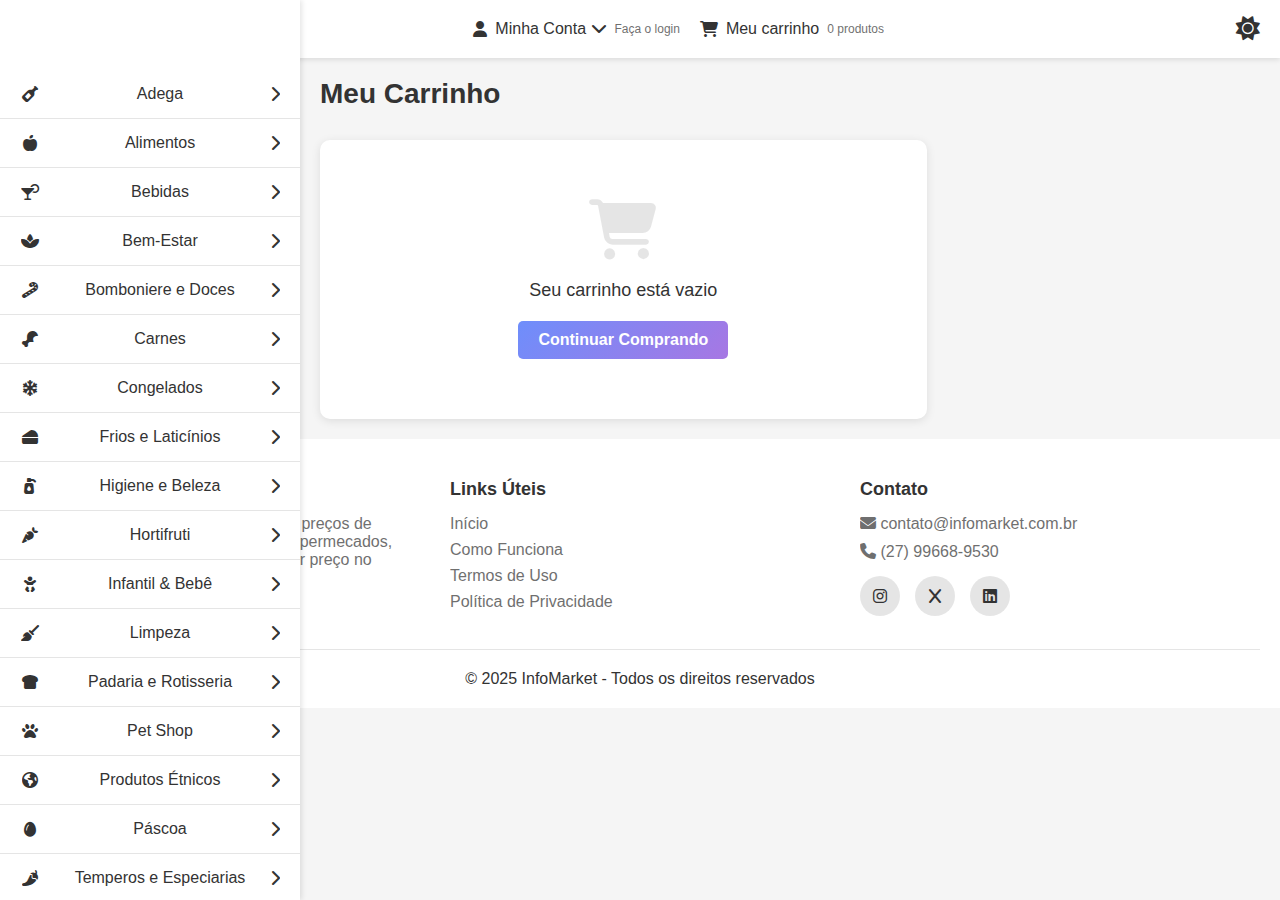
==== INFOMARKET - FRONTEND/cart.html @ f9a1de50 "Cart upload" ====
<!DOCTYPE html>
<html lang="pt-BR">
<head>
    <meta charset="UTF-8">
    <meta name="viewport" content="width=device-width, initial-scale=1.0">
    <title>Meu Carrinho - InfoMarket</title>
    <link rel="stylesheet" href="styles.css">
    <link rel="stylesheet" href="cart-styles.css">
    <link rel="stylesheet" href="https://cdnjs.cloudflare.com/ajax/libs/font-awesome/6.4.0/css/all.min.css">
</head>
<body class="light-mode">
    <!-- HEADER -->
    <header>
        <div class="menu-toggle" id="menu-toggle">
            <i class="fas fa-bars"></i>
        </div>
        <div class="logo">
            <h1>InfoMarket</h1>
        </div>
        <div class="user-actions">
            <div class="account">
                <a href="login.html">
                    <i class="fas fa-user"></i>
                    <span>Minha Conta <i class="fas fa-chevron-down"></i></span>
                    <div class="account-info">Faça o login</div>
                </a>
            </div>
            <div class="cart">
                <a href="cart.html" class="active">
                    <i class="fas fa-shopping-cart"></i>
                    <span>Meu carrinho</span>
                    <div class="cart-info"><span id="cart-count">0</span> produtos</div>
                </a>
            </div>
        </div>
        <div class="theme-toggle">
            <button id="theme-toggle-btn" aria-label="Alternar tema">
                <i class="fas fa-sun"></i>
            </button>
        </div>
    </header>

    <!-- BARRA LATERAL -->
    <aside class="sidebar" id="sidebar">
        <nav>
            <ul>
                <li><a href="#"><i class="fas fa-wine-bottle"></i> Adega <i class="fas fa-chevron-right"></i></a></li>
                <li><a href="#"><i class="fas fa-apple-alt"></i> Alimentos <i class="fas fa-chevron-right"></i></a></li>
                <li><a href="#"><i class="fas fa-cocktail"></i> Bebidas <i class="fas fa-chevron-right"></i></a></li>
                <li><a href="#"><i class="fas fa-spa"></i> Bem-Estar <i class="fas fa-chevron-right"></i></a></li>
                <li><a href="#"><i class="fas fa-candy-cane"></i> Bomboniere e Doces <i class="fas fa-chevron-right"></i></a></li>
                <li><a href="#"><i class="fas fa-drumstick-bite"></i> Carnes <i class="fas fa-chevron-right"></i></a></li>
                <li><a href="#"><i class="fas fa-snowflake"></i> Congelados <i class="fas fa-chevron-right"></i></a></li>
                <li><a href="#"><i class="fas fa-cheese"></i> Frios e Laticínios <i class="fas fa-chevron-right"></i></a></li>
                <li><a href="#"><i class="fas fa-pump-soap"></i> Higiene e Beleza <i class="fas fa-chevron-right"></i></a></li>
                <li><a href="#"><i class="fas fa-carrot"></i> Hortifruti <i class="fas fa-chevron-right"></i></a></li>
                <li><a href="#"><i class="fas fa-baby"></i> Infantil & Bebê <i class="fas fa-chevron-right"></i></a></li>
                <li><a href="#"><i class="fas fa-broom"></i> Limpeza <i class="fas fa-chevron-right"></i></a></li>
                <li><a href="#"><i class="fas fa-bread-slice"></i> Padaria e Rotisseria <i class="fas fa-chevron-right"></i></a></li>
                <li><a href="#"><i class="fas fa-paw"></i> Pet Shop <i class="fas fa-chevron-right"></i></a></li>
                <li><a href="#"><i class="fas fa-globe-americas"></i> Produtos Étnicos <i class="fas fa-chevron-right"></i></a></li>
                <li><a href="#"><i class="fas fa-egg"></i> Páscoa <i class="fas fa-chevron-right"></i></a></li>
                <li><a href="#"><i class="fas fa-pepper-hot"></i> Temperos e Especiarias <i class="fas fa-chevron-right"></i></a></li>
            </ul>
        </nav>
    </aside>

    <!-- MAIN -->
    <main>
        <section class="cart-section">
            <h1>Meu Carrinho</h1>
            
            <div class="cart-container">
                <div class="cart-items" id="cart-items">
                    <!-- Os itens do carrinho serão adicionados aqui via JavaScript -->
                    <div class="empty-cart" id="empty-cart">
                        <i class="fas fa-shopping-cart"></i>
                        <p>Seu carrinho está vazio</p>
                        <a href="index.html" class="continue-shopping">Continuar Comprando</a>
                    </div>
                </div>
                
                <div class="cart-summary" id="cart-summary">
                    <h2>Resumo do Pedido</h2>
                    <div class="summary-item">
                        <span>Subtotal</span>
                        <span id="cart-subtotal">R$ 0,00</span>
                    </div>
                    <div class="summary-item">
                        <span>Frete</span>
                        <span id="cart-shipping">Grátis</span>
                    </div>
                    <div class="summary-item total">
                        <span>Total</span>
                        <span id="cart-total">R$ 0,00</span>
                    </div>
                    <div class="best-supermarket">
                        <h3>Economia</h3>
                        <p>Comprando pelos melhores preços, você economiza:</p>
                        <span id="savings-amount">R$ 0,00</span>
                    </div>
                    <button class="checkout-btn">Finalizar Compra</button>
                    <a href="index.html" class="continue-shopping">Continuar Comprando</a>
                </div>
            </div>
        </section>
    </main>

    <!-- FOOTER -->
    <footer>
        <div class="footer-content">
            <div class="footer-section">
                <h3>Sobre Nós</h3>
                <p>InfoMarket e um site comparador de preços de diferentes produtos em diferentes supermecados, permitindo que compre com o melhor preço no supermecado mais proimo a você.</p>
            </div>
            <div class="footer-section">
                <h3>Links Úteis</h3>
                <ul>
                    <li><a href="#">Início</a></li>
                    <li><a href="#">Como Funciona</a></li>
                    <li><a href="#">Termos de Uso</a></li>
                    <li><a href="#">Política de Privacidade</a></li>
                </ul>
            </div>
            <div class="footer-section">
                <h3>Contato</h3>
                <p><i class="fas fa-envelope"></i> contato@infomarket.com.br</p>
                <p><i class="fas fa-phone"></i> (27) 99668-9530</p>
                <div class="social-media">
                    <a href="#"><i class="fab fa-instagram"></i></a>
                    <a href="#"><i class="fab fa-x"></i></a>
                    <a href="#"><i class="fab fa-linkedin"></i></a>
                </div>
            </div>
        </div>
        <div class="footer-bottom">
            <p>&copy; 2025 InfoMarket - Todos os direitos reservados</p>
        </div>
    </footer>

    <script src="script.js"></script>
</body>
</html>
---- INFOMARKET - FRONTEND/styles.css ----
:root {
    --background-color: #f5f5f5;
    --text-color: #333;
    --header-bg: #fff;
    --card-bg: #fff;
    --shadow-color: rgba(0, 0, 0, 0.1);
}

.dark-mode {
    --background-color: #1a1a1a;
    --text-color: #f5f5f5;
    --header-bg: #2a2a2a;
    --card-bg: #2a2a2a;
    --shadow-color: rgba(255, 255, 255, 0.1);
}

* {
    margin: 0;
    padding: 0;
    box-sizing: border-box;
    font-family: 'Segoe UI', Tahoma, Geneva, Verdana, sans-serif;
}

body {
    background-color: var(--background-color);
    color: var(--text-color);
    transition: background-color 0.3s, color 0.3s;
}

a {
    text-decoration: none;
    color: inherit;
}

ul {
    list-style: none;
}

/* STYLE HEADER */
header {
    display: flex;
    justify-content: space-between;
    align-items: center;
    padding: 15px 20px;
    background-color: var(--header-bg);
    box-shadow: 0 2px 5px rgba(0, 0, 0, 0.1);
    position: sticky;
    top: 0;
    z-index: 100;
}

.menu-toggle {
    font-size: 24px;
    cursor: pointer;
    color: var(--text-color);
}

.logo h1 {
    font-size: 24px;
    font-weight: bold;
    color: var(--text-color);
}

.user-actions {
    display: flex;
    gap: 20px;
}

.account, .cart {
    display: flex;
    align-items: center;
}

.account a, .cart a {
    display: flex;
    align-items: center;
    gap: 8px;
    color: var(--text-color);
}

.account-info, .cart-info {
    font-size: 12px;
    color: var(--text-color);
    opacity: 0.7;
}

/* Estilos para o botão de alternância de tema */
.theme-toggle {
    margin-left: 20px;
}

#theme-toggle-btn {
    background: none;
    border: none;
    color: var(--text-color);
    font-size: 24px;
    cursor: pointer;
    transition: transform 0.3s;
}

#theme-toggle-btn:hover {
    transform: scale(1.1);
}

/* SYTLE DA BARRA LATERAL */
.sidebar {
    position: fixed;
    top: 0;
    left: -300px;
    width: 300px;
    height: 100%;
    background-color: var(--card-bg);
    box-shadow: 2px 0 5px var(--shadow-color);
    z-index: 1000;
    transition: left 0.3s ease;
    padding-top: 70px;
    overflow-y: auto;
}

.sidebar.active {
    left: 0;
}

.sidebar nav ul li {
    border-bottom: 1px solid var(--shadow-color);
}

.sidebar nav ul li a {
    display: flex;
    align-items: center;
    justify-content: space-between;
    padding: 15px 20px;
    color: var(--text-color);
    transition: background-color 0.3s;
}

.sidebar nav ul li a:hover {
    background-color: var(--shadow-color);
}

.sidebar nav ul li a i:first-child {
    margin-right: 10px;
    width: 20px;
    text-align: center;
}

/* STYLE DA MAIN */
main {
    transition: margin-left 0.3s ease;
}

main.sidebar-active {
    margin-left: 300px;
}

/* BANNER */
.banner {
    position: relative;
    margin-bottom: 30px;
    border-radius: 10px;
    overflow: hidden;
}

.banner img {
    width: 12%;
    height: auto;
    display: block;
}

.banner-controls {
    position: absolute;
    top: 50%;
    width: 100%;
    display: flex;
    justify-content: space-between;
    transform: translateY(-50%);
}

.banner-controls button {
    background-color: rgba(255, 255, 255, 0.7);
    border: none;
    width: 40px;
    height: 40px;
    border-radius: 50%;
    cursor: pointer;
    display: flex;
    align-items: center;
    justify-content: center;
    margin: 0 20px;
}

.banner-controls button:hover {
    background-color: rgba(255, 255, 255, 0.9);
}

/* Comparação de Preços */
.price-comparison {
    background-color: var(--card-bg);
    border-radius: 10px;
    padding: 20px;
    margin-bottom: 30px;
    box-shadow: 0 2px 5px var(--shadow-color);
}

.price-comparison h2 {
    margin-bottom: 20px;
    color: var(--text-color);
    font-size: 24px;
}

.filter-bar {
    display: flex;
    justify-content: space-between;
    margin-bottom: 20px;
    flex-wrap: wrap;
    gap: 15px;
}

.search-box {
    display: flex;
    flex: 1;
    max-width: 500px;
}

.search-box input {
    flex: 1;
    padding: 10px 15px;
    border: 1px solid var(--shadow-color);
    border-radius: 5px 0 0 5px;
    outline: none;
    background-color: var(--card-bg);
    color: var(--text-color);
}

.search-box button {
    background-color: var(--text-color);
    color: var(--background-color);
    border: none;
    padding: 0 15px;
    border-radius: 0 5px 5px 0;
    cursor: pointer;
}

.filter-options {
    display: flex;
    gap: 10px;
}

.filter-options select {
    padding: 10px;
    border: 1px solid var(--shadow-color);
    border-radius: 5px;
    outline: none;
    background-color: var(--card-bg);
    color: var(--text-color);
}

.products-grid {
    display: grid;
    grid-template-columns: repeat(auto-fill, minmax(280px, 1fr));
    gap: 20px;
}

.product-card {
    background-color: var(--card-bg);
    border-radius: 10px;
    overflow: hidden;
    box-shadow: 0 2px 10px var(--shadow-color);
    transition: transform 0.3s, box-shadow 0.3s;
}

.product-card:hover {
    transform: translateY(-5px);
    box-shadow: 0 5px 15px var(--shadow-color);
}

.product-image {
    height: 200px;
    overflow: hidden;
}

.product-image img {
    width: 100%;
    height: 100%;
    object-fit: contain;
    transition: transform 0.3s;
}

.product-card:hover .product-image img {
    transform: scale(1.05);
}

.product-info {
    padding: 15px;
}

.product-name {
    font-size: 16px;
    font-weight: bold;
    margin-bottom: 10px;
    color: var(--text-color);
}

.price-comparison-table {
    width: 100%;
    border-collapse: collapse;
    margin-bottom: 15px;
}

.price-comparison-table th,
.price-comparison-table td {
    padding: 8px;
    text-align: left;
    border-bottom: 1px solid var(--shadow-color);
}

.price-comparison-table th {
    font-weight: normal;
    color: var(--text-color);
    opacity: 0.7;
}

.price-comparison-table td {
    font-weight: bold;
}

.best-price {
    color: #2ecc71;
}

.add-to-cart {
    background-color: var(--text-color);
    color: var(--background-color);
    border: none;
    padding: 10px 15px;
    border-radius: 5px;
    width: 100%;
    cursor: pointer;
    transition: background-color 0.3s;
}

.add-to-cart:hover {
    opacity: 0.9;
}

/* Categorias */
.categories {
    margin-bottom: 30px;
}

.categories h2 {
    margin-bottom: 20px;
    color: var(--text-color);
    font-size: 24px;
}

.categories-grid {
    display: grid;
    grid-template-columns: repeat(auto-fill, minmax(150px, 1fr));
    gap: 20px;
}

.category-card {
    background-color: var(--card-bg);
    border-radius: 10px;
    overflow: hidden;
    box-shadow: 0 2px 10px var(--shadow-color);
    transition: transform 0.3s;
    text-align: center;
}

.category-card:hover {
    transform: translateY(-5px);
}

.category-card img {
    width: 100%;
    height: 120px;
    object-fit: cover;
}

.category-card h3 {
    padding: 10px;
    font-size: 14px;
    color: var(--text-color);
}

/* STYLE FOOTER */
footer {
    background-color: var(--header-bg);
    color: var(--text-color);
    padding: 40px 20px 20px;
}

.footer-content {
    display: grid;
    grid-template-columns: repeat(auto-fit, minmax(250px, 1fr));
    gap: 30px;
    max-width: 1200px;
    margin: 0 auto;
}

.footer-section h3 {
    margin-bottom: 15px;
    font-size: 18px;
}

.footer-section p {
    margin-bottom: 10px;
    color: var(--text-color);
    opacity: 0.7;
}

.footer-section ul li {
    margin-bottom: 8px;
}

.footer-section ul li a {
    color: var(--text-color);
    opacity: 0.7;
    transition: opacity 0.3s;
}

.footer-section ul li a:hover {
    opacity: 1;
}

.social-media {
    display: flex;
    gap: 15px;
    margin-top: 15px;
}

.social-media a {
    display: flex;
    align-items: center;
    justify-content: center;
    width: 40px;
    height: 40px;
    background-color: var(--shadow-color);
    border-radius: 50%;
    transition: background-color 0.3s;
}

.social-media a:hover {
    background-color: var(--text-color);
    color: var(--background-color);
}

.footer-bottom {
    text-align: center;
    margin-top: 30px;
    padding-top: 20px;
    border-top: 1px solid var(--shadow-color);
}

/* Responsividade */
@media (max-width: 768px) {
    .filter-bar {
        flex-direction: column;
    }
    
    .search-box {
        max-width: 100%;
    }
    
    .filter-options {
        width: 100%;
    }
    
    .filter-options select {
        flex: 1;
    }
    
    .products-grid {
        grid-template-columns: repeat(auto-fill, minmax(220px, 1fr));
    }
    
    .categories-grid {
        grid-template-columns: repeat(auto-fill, minmax(120px, 1fr));
    }
    
    .footer-content {
        grid-template-columns: 1fr;
    }
}

@media (min-width: 992px) {
    .sidebar {
        left: 0;
    }
    
    main {
        margin-left: 300px;
    }
    
    .menu-toggle {
        display: none;
    }
}

@media (max-width: 991px) {
    .sidebar {
        left: -300px;
    }
    
    main {
        margin-left: 0;
    }
    
    .menu-toggle {
        display: block;
    }

    .sidebar.active {
        left: 0;
    }

    main.sidebar-active {
        margin-left: 0;
    }
}
---- INFOMARKET - FRONTEND/cart-styles.css ----
/* Estilos específicos para a página do carrinho */
.cart-section {
    padding: 20px;
    max-width: 1200px;
    margin: 0 auto;
}

.cart-section h1 {
    margin-bottom: 30px;
    font-size: 28px;
    color: var(--text-color);
}

.cart-container {
    display: grid;
    grid-template-columns: 2fr 1fr;
    gap: 30px;
}

@media (max-width: 768px) {
    .cart-container {
        grid-template-columns: 1fr;
    }
}

/* Estilos para os itens do carrinho */
.cart-items {
    background-color: var(--card-bg);
    border-radius: 10px;
    padding: 20px;
    box-shadow: 0 2px 10px var(--shadow-color);
}

.empty-cart {
    text-align: center;
    padding: 40px 0;
}

.empty-cart i {
    font-size: 60px;
    color: var(--shadow-color);
    margin-bottom: 20px;
}

.empty-cart p {
    font-size: 18px;
    margin-bottom: 20px;
    color: var(--text-color);
}

.continue-shopping {
    display: inline-block;
    padding: 10px 20px;
    background: linear-gradient(135deg, #6e8efb, #a777e3);
    color: white;
    border-radius: 5px;
    text-decoration: none;
    font-weight: bold;
    transition: opacity 0.3s;
}

.continue-shopping:hover {
    opacity: 0.9;
}

/* Estilos para o item do carrinho */
.cart-item {
    display: grid;
    grid-template-columns: 100px 1fr auto;
    gap: 20px;
    padding: 20px 0;
    border-bottom: 1px solid var(--shadow-color);
}

.cart-item:last-child {
    border-bottom: none;
}

.cart-item-image {
    width: 100px;
    height: 100px;
    object-fit: contain;
    border-radius: 5px;
}

.cart-item-details {
    display: flex;
    flex-direction: column;
}

.cart-item-name {
    font-size: 16px;
    font-weight: bold;
    margin-bottom: 10px;
    color: var(--text-color);
}

.cart-item-prices {
    margin-bottom: 10px;
}

.price-item {
    display: flex;
    justify-content: space-between;
    margin-bottom: 5px;
    font-size: 14px;
}

.price-item.best-price {
    font-weight: bold;
    color: #2ecc71;
}

.cart-item-actions {
    display: flex;
    align-items: center;
    gap: 10px;
}

.quantity-control {
    display: flex;
    align-items: center;
    border: 1px solid var(--shadow-color);
    border-radius: 5px;
    overflow: hidden;
}

.quantity-btn {
    background: none;
    border: none;
    width: 30px;
    height: 30px;
    font-size: 16px;
    cursor: pointer;
    color: var(--text-color);
}

.quantity-input {
    width: 40px;
    height: 30px;
    text-align: center;
    border: none;
    border-left: 1px solid var(--shadow-color);
    border-right: 1px solid var(--shadow-color);
    background-color: var(--card-bg);
    color: var(--text-color);
}

.remove-item {
    background: none;
    border: none;
    color: #e74c3c;
    cursor: pointer;
    font-size: 18px;
}

/* Estilos para o resumo do carrinho */
.cart-summary {
    background-color: var(--card-bg);
    border-radius: 10px;
    padding: 20px;
    box-shadow: 0 2px 10px var(--shadow-color);
    position: sticky;
    top: 90px;
}

.cart-summary h2 {
    margin-bottom: 20px;
    font-size: 20px;
    color: var(--text-color);
}

.summary-item {
    display: flex;
    justify-content: space-between;
    margin-bottom: 15px;
    color: var(--text-color);
}

.summary-item.total {
    font-size: 18px;
    font-weight: bold;
    border-top: 1px solid var(--shadow-color);
    padding-top: 15px;
    margin-top: 15px;
}

.best-supermarket {
    background-color: rgba(46, 204, 113, 0.1);
    border-radius: 5px;
    padding: 15px;
    margin: 20px 0;
}

.best-supermarket h3 {
    font-size: 16px;
    margin-bottom: 10px;
    color: #2ecc71;
}

.best-supermarket p {
    font-size: 14px;
    margin-bottom: 10px;
    color: var(--text-color);
}

.best-supermarket span {
    font-size: 18px;
    font-weight: bold;
    color: #2ecc71;
}

.checkout-btn {
    width: 100%;
    padding: 12px;
    background: linear-gradient(135deg, #6e8efb, #a777e3);
    color: white;
    border: none;
    border-radius: 5px;
    font-size: 16px;
    font-weight: bold;
    cursor: pointer;
    margin-bottom: 15px;
    transition: opacity 0.3s;
}

.checkout-btn:hover {
    opacity: 0.9;
}

.cart-summary .continue-shopping {
    display: block;
    text-align: center;
    background: none;
    color: var(--text-color);
    text-decoration: underline;
}

.cart-summary .continue-shopping:hover {
    opacity: 0.8;
}
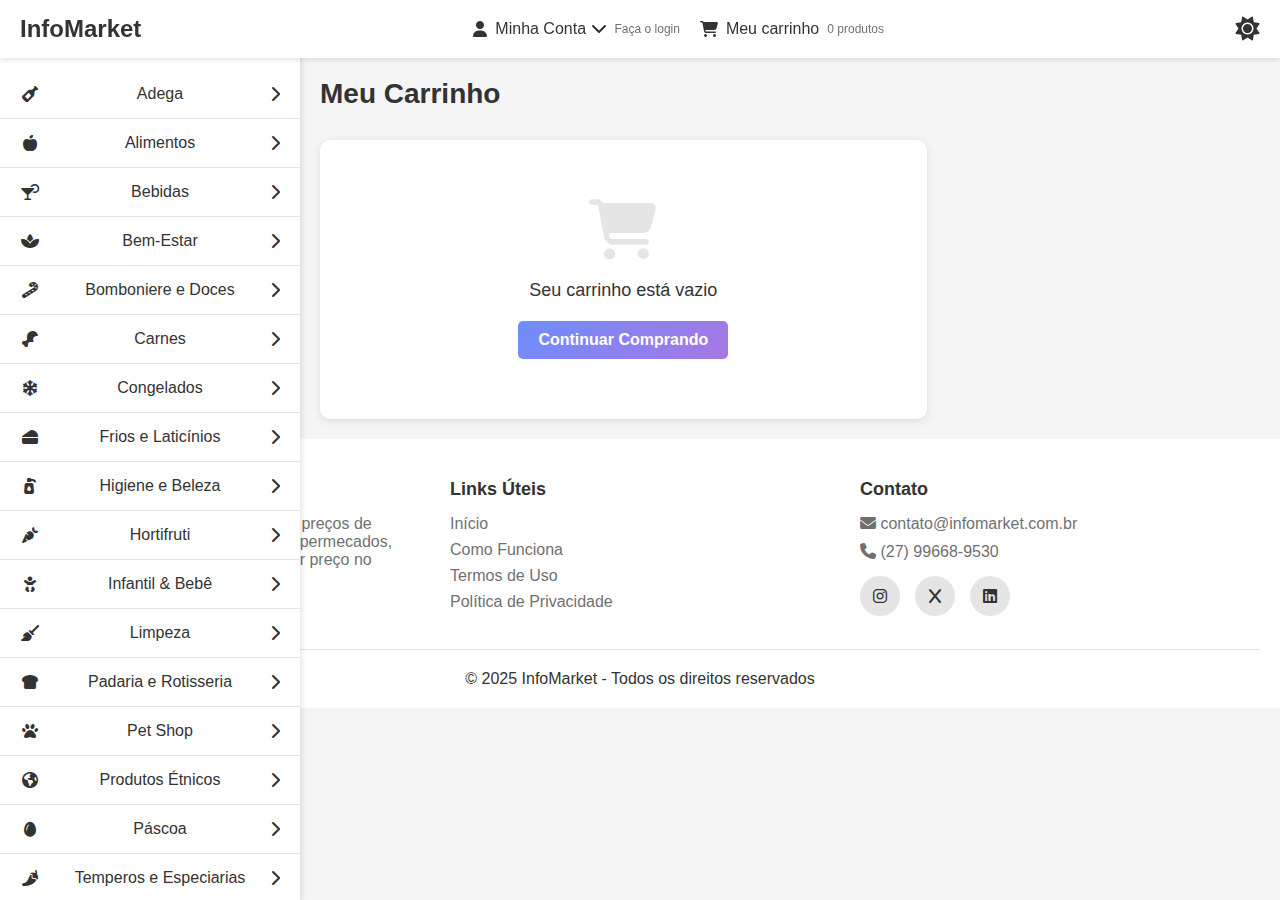
==== commit 86b1bdd2: "Upload Barra Lateral" ====
--- a/INFOMARKET - FRONTEND/cart.html
+++ b/INFOMARKET - FRONTEND/cart.html
@@ -15,7 +15,7 @@
             <i class="fas fa-bars"></i>
         </div>
         <div class="logo">
-            <h1>InfoMarket</h1>
+            <a href="index.html"><h1>InfoMarket</h1></a>
         </div>
         <div class="user-actions">
             <div class="account">
@@ -140,4 +140,5 @@
 
     <script src="script.js"></script>
 </body>
-</html>+</html>
+
--- a/INFOMARKET - FRONTEND/styles.css
+++ b/INFOMARKET - FRONTEND/styles.css
@@ -4,40 +4,40 @@
     --header-bg: #fff;
     --card-bg: #fff;
     --shadow-color: rgba(0, 0, 0, 0.1);
-}
-
-.dark-mode {
+  }
+  
+  .dark-mode {
     --background-color: #1a1a1a;
     --text-color: #f5f5f5;
     --header-bg: #2a2a2a;
     --card-bg: #2a2a2a;
     --shadow-color: rgba(255, 255, 255, 0.1);
-}
-
-* {
+  }
+  
+  * {
     margin: 0;
     padding: 0;
     box-sizing: border-box;
-    font-family: 'Segoe UI', Tahoma, Geneva, Verdana, sans-serif;
-}
-
-body {
+    font-family: "Segoe UI", Tahoma, Geneva, Verdana, sans-serif;
+  }
+  
+  body {
     background-color: var(--background-color);
     color: var(--text-color);
     transition: background-color 0.3s, color 0.3s;
-}
-
-a {
+  }
+  
+  a {
     text-decoration: none;
     color: inherit;
-}
-
-ul {
+  }
+  
+  ul {
     list-style: none;
-}
-
-/* STYLE HEADER */
-header {
+  }
+  
+  /* STYLE HEADER */
+  header {
     display: flex;
     justify-content: space-between;
     align-items: center;
@@ -46,64 +46,85 @@
     box-shadow: 0 2px 5px rgba(0, 0, 0, 0.1);
     position: sticky;
     top: 0;
-    z-index: 100;
-}
-
-.menu-toggle {
+    z-index: 1001; /* Maior que o z-index da sidebar */
+  }
+  
+  .menu-toggle {
     font-size: 24px;
     cursor: pointer;
     color: var(--text-color);
-}
-
-.logo h1 {
+    display: block;
+    z-index: 1001;
+    position: relative;
+  }
+  
+  /* Ajustar os estilos do logo para garantir que seja visível */
+  .logo {
+    display: flex;
+    align-items: center;
+    position: relative;
+    z-index: 1002; /* Valor maior que o z-index da sidebar (1000) */
+  }
+  
+  .logo h1 {
     font-size: 24px;
     font-weight: bold;
     color: var(--text-color);
-}
-
-.user-actions {
+    margin: 0; /* Remover margens que podem estar afetando a visibilidade */
+  }
+  
+  .logo a {
+    color: inherit;
+    text-decoration: none;
+    display: block; /* Garantir que o link ocupe todo o espaço */
+  }
+  
+  .user-actions {
     display: flex;
     gap: 20px;
-}
-
-.account, .cart {
-    display: flex;
-    align-items: center;
-}
-
-.account a, .cart a {
+  }
+  
+  .account,
+  .cart {
+    display: flex;
+    align-items: center;
+  }
+  
+  .account a,
+  .cart a {
     display: flex;
     align-items: center;
     gap: 8px;
     color: var(--text-color);
-}
-
-.account-info, .cart-info {
+  }
+  
+  .account-info,
+  .cart-info {
     font-size: 12px;
     color: var(--text-color);
     opacity: 0.7;
-}
-
-/* Estilos para o botão de alternância de tema */
-.theme-toggle {
+  }
+  
+  /* Estilos para o botão de alternância de tema */
+  .theme-toggle {
     margin-left: 20px;
-}
-
-#theme-toggle-btn {
+  }
+  
+  #theme-toggle-btn {
     background: none;
     border: none;
     color: var(--text-color);
     font-size: 24px;
     cursor: pointer;
     transition: transform 0.3s;
-}
-
-#theme-toggle-btn:hover {
+  }
+  
+  #theme-toggle-btn:hover {
     transform: scale(1.1);
-}
-
-/* SYTLE DA BARRA LATERAL */
-.sidebar {
+  }
+  
+  /* SYTLE DA BARRA LATERAL */
+  .sidebar {
     position: fixed;
     top: 0;
     left: -300px;
@@ -113,70 +134,72 @@
     box-shadow: 2px 0 5px var(--shadow-color);
     z-index: 1000;
     transition: left 0.3s ease;
-    padding-top: 70px;
+    padding-top: 70px; /* Aumentar o padding-top para dar espaço ao logo */
     overflow-y: auto;
-}
-
-.sidebar.active {
+  }
+  
+  .sidebar.active {
     left: 0;
-}
-
-.sidebar nav ul li {
+  }
+  
+  .sidebar nav ul li {
     border-bottom: 1px solid var(--shadow-color);
-}
-
-.sidebar nav ul li a {
+  }
+  
+  .sidebar nav ul li a {
     display: flex;
     align-items: center;
     justify-content: space-between;
     padding: 15px 20px;
     color: var(--text-color);
     transition: background-color 0.3s;
-}
-
-.sidebar nav ul li a:hover {
+  }
+  
+  .sidebar nav ul li a:hover {
     background-color: var(--shadow-color);
-}
-
-.sidebar nav ul li a i:first-child {
+  }
+  
+  .sidebar nav ul li a i:first-child {
     margin-right: 10px;
     width: 20px;
     text-align: center;
-}
-
-/* STYLE DA MAIN */
-main {
+  }
+  
+  /* STYLE DA MAIN */
+  main {
     transition: margin-left 0.3s ease;
-}
-
-main.sidebar-active {
+    position: relative;
+    z-index: 999; /* Abaixo do header e logo */
+  }
+  
+  main.sidebar-active {
     margin-left: 300px;
-}
-
-/* BANNER */
-.banner {
+  }
+  
+  /* BANNER */
+  .banner {
     position: relative;
     margin-bottom: 30px;
     border-radius: 10px;
     overflow: hidden;
-}
-
-.banner img {
+  }
+  
+  .banner img {
     width: 12%;
     height: auto;
     display: block;
-}
-
-.banner-controls {
+  }
+  
+  .banner-controls {
     position: absolute;
     top: 50%;
     width: 100%;
     display: flex;
     justify-content: space-between;
     transform: translateY(-50%);
-}
-
-.banner-controls button {
+  }
+  
+  .banner-controls button {
     background-color: rgba(255, 255, 255, 0.7);
     border: none;
     width: 40px;
@@ -187,42 +210,42 @@
     align-items: center;
     justify-content: center;
     margin: 0 20px;
-}
-
-.banner-controls button:hover {
+  }
+  
+  .banner-controls button:hover {
     background-color: rgba(255, 255, 255, 0.9);
-}
-
-/* Comparação de Preços */
-.price-comparison {
+  }
+  
+  /* Comparação de Preços */
+  .price-comparison {
     background-color: var(--card-bg);
     border-radius: 10px;
     padding: 20px;
     margin-bottom: 30px;
     box-shadow: 0 2px 5px var(--shadow-color);
-}
-
-.price-comparison h2 {
+  }
+  
+  .price-comparison h2 {
     margin-bottom: 20px;
     color: var(--text-color);
     font-size: 24px;
-}
-
-.filter-bar {
+  }
+  
+  .filter-bar {
     display: flex;
     justify-content: space-between;
     margin-bottom: 20px;
     flex-wrap: wrap;
     gap: 15px;
-}
-
-.search-box {
+  }
+  
+  .search-box {
     display: flex;
     flex: 1;
     max-width: 500px;
-}
-
-.search-box input {
+  }
+  
+  .search-box input {
     flex: 1;
     padding: 10px 15px;
     border: 1px solid var(--shadow-color);
@@ -230,105 +253,105 @@
     outline: none;
     background-color: var(--card-bg);
     color: var(--text-color);
-}
-
-.search-box button {
+  }
+  
+  .search-box button {
     background-color: var(--text-color);
     color: var(--background-color);
     border: none;
     padding: 0 15px;
     border-radius: 0 5px 5px 0;
     cursor: pointer;
-}
-
-.filter-options {
+  }
+  
+  .filter-options {
     display: flex;
     gap: 10px;
-}
-
-.filter-options select {
+  }
+  
+  .filter-options select {
     padding: 10px;
     border: 1px solid var(--shadow-color);
     border-radius: 5px;
     outline: none;
     background-color: var(--card-bg);
     color: var(--text-color);
-}
-
-.products-grid {
+  }
+  
+  .products-grid {
     display: grid;
     grid-template-columns: repeat(auto-fill, minmax(280px, 1fr));
     gap: 20px;
-}
-
-.product-card {
+  }
+  
+  .product-card {
     background-color: var(--card-bg);
     border-radius: 10px;
     overflow: hidden;
     box-shadow: 0 2px 10px var(--shadow-color);
     transition: transform 0.3s, box-shadow 0.3s;
-}
-
-.product-card:hover {
+  }
+  
+  .product-card:hover {
     transform: translateY(-5px);
     box-shadow: 0 5px 15px var(--shadow-color);
-}
-
-.product-image {
+  }
+  
+  .product-image {
     height: 200px;
     overflow: hidden;
-}
-
-.product-image img {
+  }
+  
+  .product-image img {
     width: 100%;
     height: 100%;
     object-fit: contain;
     transition: transform 0.3s;
-}
-
-.product-card:hover .product-image img {
+  }
+  
+  .product-card:hover .product-image img {
     transform: scale(1.05);
-}
-
-.product-info {
+  }
+  
+  .product-info {
     padding: 15px;
-}
-
-.product-name {
+  }
+  
+  .product-name {
     font-size: 16px;
     font-weight: bold;
     margin-bottom: 10px;
     color: var(--text-color);
-}
-
-.price-comparison-table {
+  }
+  
+  .price-comparison-table {
     width: 100%;
     border-collapse: collapse;
     margin-bottom: 15px;
-}
-
-.price-comparison-table th,
-.price-comparison-table td {
+  }
+  
+  .price-comparison-table th,
+  .price-comparison-table td {
     padding: 8px;
     text-align: left;
     border-bottom: 1px solid var(--shadow-color);
-}
-
-.price-comparison-table th {
+  }
+  
+  .price-comparison-table th {
     font-weight: normal;
     color: var(--text-color);
     opacity: 0.7;
-}
-
-.price-comparison-table td {
+  }
+  
+  .price-comparison-table td {
     font-weight: bold;
-}
-
-.best-price {
+  }
+  
+  .best-price {
     color: #2ecc71;
-}
-
-.add-to-cart {
+  }
+  
+  .add-to-cart {
     background-color: var(--text-color);
     color: var(--background-color);
     border: none;
@@ -337,101 +360,103 @@
     width: 100%;
     cursor: pointer;
     transition: background-color 0.3s;
-}
-
-.add-to-cart:hover {
+  }
+  
+  .add-to-cart:hover {
     opacity: 0.9;
-}
-
-/* Categorias */
-.categories {
+  }
+  
+  /* Categorias */
+  .categories {
     margin-bottom: 30px;
-}
-
-.categories h2 {
+  }
+  
+  .categories h2 {
     margin-bottom: 20px;
     color: var(--text-color);
     font-size: 24px;
-}
-
-.categories-grid {
+  }
+  
+  .categories-grid {
     display: grid;
     grid-template-columns: repeat(auto-fill, minmax(150px, 1fr));
     gap: 20px;
-}
-
-.category-card {
+  }
+  
+  .category-card {
     background-color: var(--card-bg);
     border-radius: 10px;
     overflow: hidden;
     box-shadow: 0 2px 10px var(--shadow-color);
     transition: transform 0.3s;
     text-align: center;
-}
-
-.category-card:hover {
+  }
+  
+  .category-card:hover {
     transform: translateY(-5px);
-}
-
-.category-card img {
+  }
+  
+  .category-card img {
     width: 100%;
     height: 120px;
     object-fit: cover;
-}
-
-.category-card h3 {
+  }
+  
+  .category-card h3 {
     padding: 10px;
     font-size: 14px;
     color: var(--text-color);
-}
-
-/* STYLE FOOTER */
-footer {
+  }
+  
+  /* STYLE FOOTER */
+  footer {
     background-color: var(--header-bg);
     color: var(--text-color);
     padding: 40px 20px 20px;
-}
-
-.footer-content {
+    position: relative;
+    z-index: 999;
+  }
+  
+  .footer-content {
     display: grid;
     grid-template-columns: repeat(auto-fit, minmax(250px, 1fr));
     gap: 30px;
     max-width: 1200px;
     margin: 0 auto;
-}
-
-.footer-section h3 {
+  }
+  
+  .footer-section h3 {
     margin-bottom: 15px;
     font-size: 18px;
-}
-
-.footer-section p {
+  }
+  
+  .footer-section p {
     margin-bottom: 10px;
     color: var(--text-color);
     opacity: 0.7;
-}
-
-.footer-section ul li {
+  }
+  
+  .footer-section ul li {
     margin-bottom: 8px;
-}
-
-.footer-section ul li a {
+  }
+  
+  .footer-section ul li a {
     color: var(--text-color);
     opacity: 0.7;
     transition: opacity 0.3s;
-}
-
-.footer-section ul li a:hover {
+  }
+  
+  .footer-section ul li a:hover {
     opacity: 1;
-}
-
-.social-media {
+  }
+  
+  .social-media {
     display: flex;
     gap: 15px;
     margin-top: 15px;
-}
-
-.social-media a {
+  }
+  
+  .social-media a {
     display: flex;
     align-items: center;
     justify-content: center;
@@ -440,83 +465,99 @@
     background-color: var(--shadow-color);
     border-radius: 50%;
     transition: background-color 0.3s;
-}
-
-.social-media a:hover {
+  }
+  
+  .social-media a:hover {
     background-color: var(--text-color);
     color: var(--background-color);
-}
-
-.footer-bottom {
+  }
+  
+  .footer-bottom {
     text-align: center;
     margin-top: 30px;
     padding-top: 20px;
     border-top: 1px solid var(--shadow-color);
-}
-
-/* Responsividade */
-@media (max-width: 768px) {
+  }
+  
+  .footer-map {
+    width: 100%;
+    height: 200px;
+    border-radius: 8px;
+    margin-top: 10px;
+    border: none;
+  }
+  
+  @media (max-width: 768px) {
+    .footer-content {
+      grid-template-columns: 1fr;
+    }
+  }
+  
+  /* Responsividade */
+  @media (max-width: 768px) {
     .filter-bar {
-        flex-direction: column;
-    }
-    
+      flex-direction: column;
+    }
+  
     .search-box {
-        max-width: 100%;
-    }
-    
+      max-width: 100%;
+    }
+  
     .filter-options {
-        width: 100%;
-    }
-    
+      width: 100%;
+    }
+  
     .filter-options select {
-        flex: 1;
-    }
-    
+      flex: 1;
+    }
+  
     .products-grid {
-        grid-template-columns: repeat(auto-fill, minmax(220px, 1fr));
-    }
-    
+      grid-template-columns: repeat(auto-fill, minmax(220px, 1fr));
+    }
+  
     .categories-grid {
-        grid-template-columns: repeat(auto-fill, minmax(120px, 1fr));
-    }
-    
+      grid-template-columns: repeat(auto-fill, minmax(120px, 1fr));
+    }
+  
     .footer-content {
-        grid-template-columns: 1fr;
-    }
-}
-
-@media (min-width: 992px) {
+      grid-template-columns: 1fr;
+    }
+  }
+  
+  @media (min-width: 992px) {
     .sidebar {
-        left: 0;
-    }
-    
+      left: 0;
+    }
+  
     main {
-        margin-left: 300px;
-    }
-    
+      margin-left: 300px;
+    }
+  
     .menu-toggle {
-        display: none;
-    }
-}
-
-@media (max-width: 991px) {
+      display: none;
+    }
+  }
+  
+  @media (max-width: 991px) {
     .sidebar {
-        left: -300px;
-    }
-    
+      left: -300px;
+    }
+  
     main {
-        margin-left: 0;
-    }
-    
+      margin-left: 0;
+    }
+  
     .menu-toggle {
-        display: block;
-    }
-
+      display: block;
+    }
+  
     .sidebar.active {
-        left: 0;
-    }
-
+      left: 0;
+    }
+  
     main.sidebar-active {
-        margin-left: 0;
-    }
-}+      margin-left: 0;
+    }
+  }
+  
+  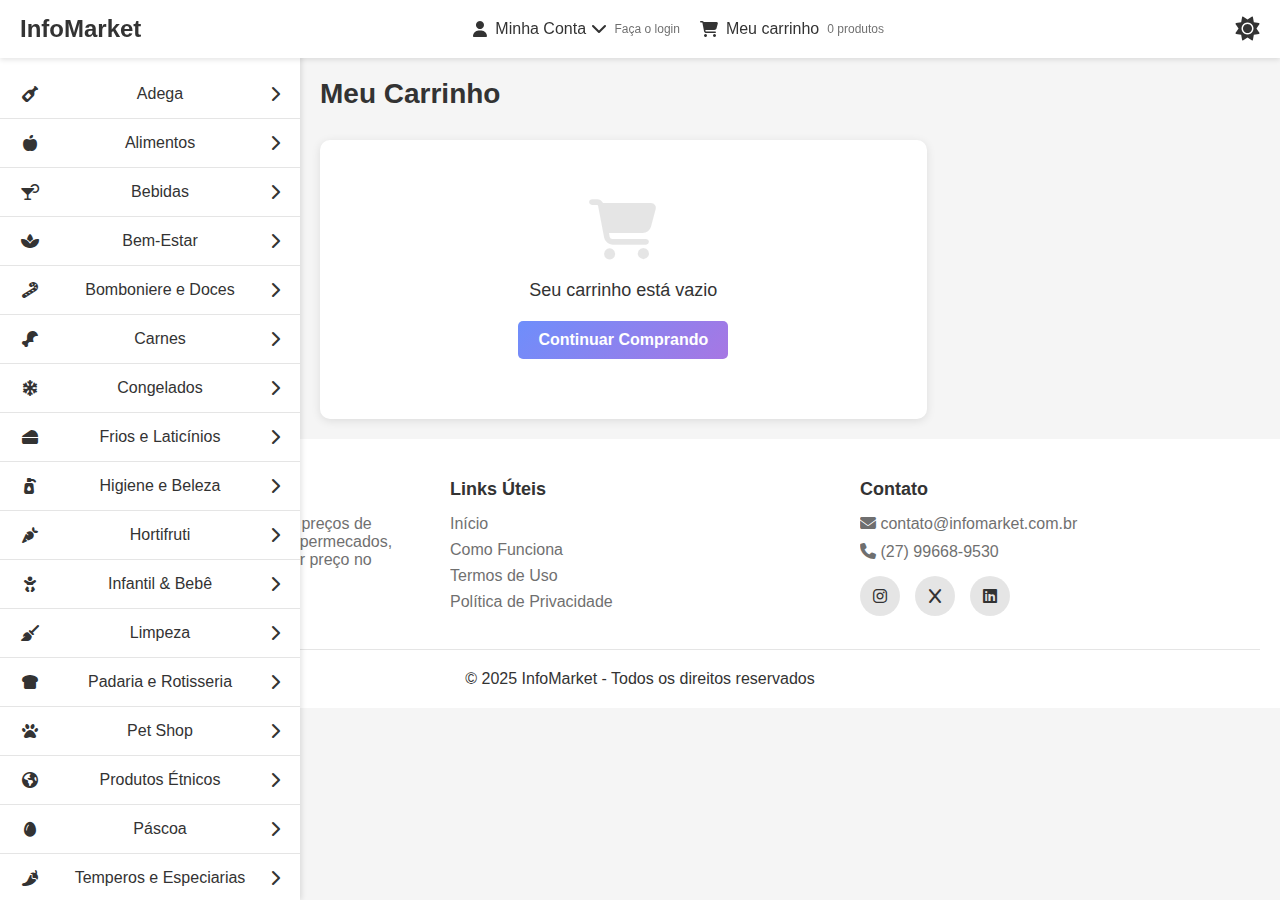
==== commit 3fde21f9: "Upload Perfil" ====
--- a/INFOMARKET - FRONTEND/cart.html
+++ b/INFOMARKET - FRONTEND/cart.html
@@ -19,7 +19,7 @@
         </div>
         <div class="user-actions">
             <div class="account">
-                <a href="login.html">
+                <a href="profile.html">
                     <i class="fas fa-user"></i>
                     <span>Minha Conta <i class="fas fa-chevron-down"></i></span>
                     <div class="account-info">Faça o login</div>
@@ -141,4 +141,3 @@
     <script src="script.js"></script>
 </body>
 </html>
-
